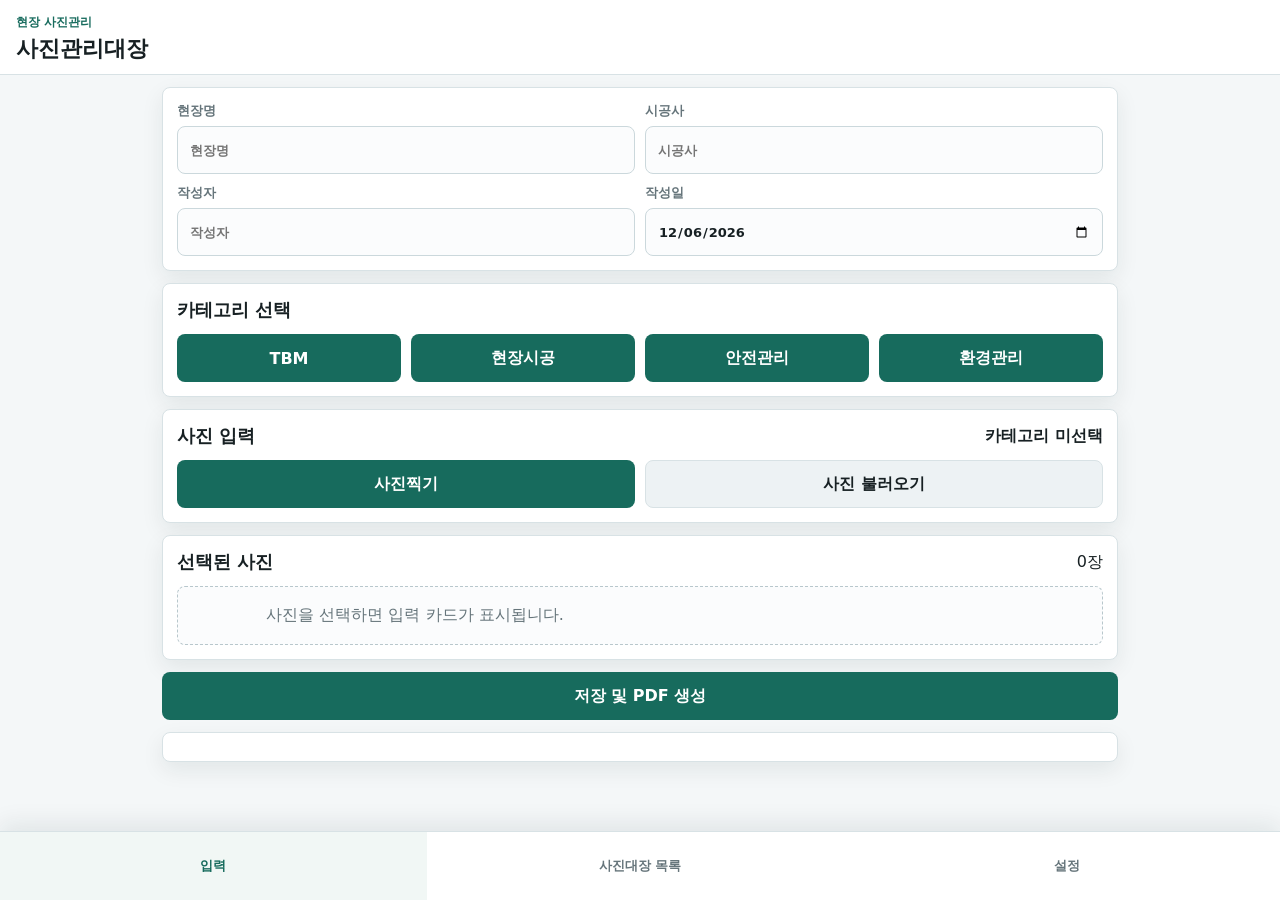
==== photo-management/index.html @ 71dcc1f5 "Add photo management app" ====
<!doctype html>
<html lang="ko">
<head>
  <meta charset="utf-8">
  <meta name="viewport" content="width=device-width, initial-scale=1">
  <title>현장 사진관리대장</title>
  <style>
    :root {
      --bg: #f4f7f8;
      --panel: #fff;
      --text: #172023;
      --muted: #66757b;
      --line: #d8e2e5;
      --primary: #176b5d;
      --primary-dark: #0f5146;
      --danger: #b42318;
      --soft: #eaf5f2;
      --shadow: 0 8px 22px rgba(17, 35, 42, .08);
    }
    * { box-sizing: border-box; }
    body { margin: 0; background: var(--bg); color: var(--text); font-family: system-ui, -apple-system, "Malgun Gothic", sans-serif; }
    button, input, select, textarea { font: inherit; }
    button { min-height: 48px; border: 0; border-radius: 8px; padding: 0 14px; color: #fff; background: var(--primary); font-weight: 800; cursor: pointer; }
    button:disabled { opacity: .65; cursor: wait; }
    button.secondary { color: var(--text); background: #edf2f4; border: 1px solid var(--line); }
    button.danger { color: var(--danger); background: #fff3f1; border: 1px solid #f0bbb4; }
    button.small { min-height: 40px; padding: 0 10px; font-size: 13px; }
    header { position: sticky; top: 0; z-index: 10; padding: 14px 16px 10px; background: #fff; border-bottom: 1px solid var(--line); }
    h1, h2, h3, p { margin: 0; }
    h1 { font-size: 22px; }
    h2 { font-size: 18px; }
    h3 { font-size: 15px; }
    .eyebrow { color: var(--primary); font-size: 12px; font-weight: 900; margin-bottom: 3px; }
    main { width: min(100%, 980px); margin: 0 auto; padding: 12px 12px 92px; display: grid; gap: 12px; }
    .panel { background: var(--panel); border: 1px solid var(--line); border-radius: 8px; padding: 14px; box-shadow: var(--shadow); }
    .section-title { display: flex; align-items: center; justify-content: space-between; gap: 10px; margin-bottom: 12px; }
    .grid { display: grid; gap: 10px; }
    .grid.two { grid-template-columns: 1fr 1fr; }
    .grid.four { grid-template-columns: repeat(4, 1fr); }
    label { display: grid; gap: 6px; color: var(--muted); font-size: 13px; font-weight: 800; }
    input, select, textarea { width: 100%; min-height: 48px; border: 1px solid #cbd8dc; border-radius: 8px; padding: 10px 12px; background: #fbfcfd; color: var(--text); }
    textarea { min-height: 78px; resize: vertical; }
    input:focus, select:focus, textarea:focus { outline: 0; border-color: var(--primary); box-shadow: 0 0 0 3px rgba(23, 107, 93, .14); }
    .category-grid, .action-grid { display: grid; grid-template-columns: repeat(2, 1fr); gap: 10px; }
    .category-button.active { background: var(--primary-dark); }
    .view { display: none; }
    .view.active { display: grid; gap: 12px; }
    .hidden-file { display: none; }
    .photo-list { display: grid; gap: 12px; }
    .photo-card { background: #fff; border: 1px solid var(--line); border-radius: 8px; overflow: hidden; box-shadow: var(--shadow); }
    .photo-card img { width: 100%; aspect-ratio: 4 / 3; object-fit: cover; display: block; background: #dfe8eb; }
    .photo-card .body { display: grid; gap: 10px; padding: 12px; }
    .photo-card .card-head { display: flex; justify-content: space-between; align-items: center; gap: 10px; }
    .empty { padding: 18px; border: 1px dashed #b8c7cc; border-radius: 8px; color: var(--muted); text-align: center; background: #fbfcfd; }
    .loading { position: fixed; inset: 0; z-index: 50; display: none; align-items: center; justify-content: center; background: rgba(9, 25, 29, .48); color: #fff; font-weight: 900; }
    .loading.show { display: flex; }
    .toast { position: fixed; right: 14px; bottom: 84px; left: 14px; z-index: 60; display: none; padding: 13px 14px; border-radius: 8px; color: #fff; background: rgba(12, 29, 33, .94); text-align: center; font-weight: 800; }
    .toast.show { display: block; }
    .result-box { display: grid; gap: 8px; }
    .pdf-item { display: grid; gap: 10px; padding: 12px; border: 1px solid var(--line); border-radius: 8px; background: #fbfcfd; }
    .pdf-meta { color: var(--muted); font-size: 13px; }
    .pdf-actions { display: grid; grid-template-columns: repeat(3, 1fr); gap: 8px; }
    .status { padding: 10px 12px; border-radius: 8px; color: var(--primary-dark); background: var(--soft); font-weight: 800; }
    .bottom-nav { position: fixed; right: 0; bottom: 0; left: 0; z-index: 20; display: grid; grid-template-columns: repeat(3, 1fr); background: #fff; border-top: 1px solid var(--line); box-shadow: 0 -8px 22px rgba(17,35,42,.08); }
    .nav-button { min-height: 68px; color: var(--muted); background: #fff; border-radius: 0; font-size: 13px; }
    .nav-button.active { color: var(--primary); background: #f1f7f5; }
    @media (min-width: 760px) {
      .photo-list { grid-template-columns: repeat(2, minmax(0, 1fr)); }
      .category-grid { grid-template-columns: repeat(4, 1fr); }
    }
    @media (max-width: 520px) {
      .grid.two, .grid.four, .action-grid, .pdf-actions { grid-template-columns: 1fr; }
      .section-title { align-items: stretch; flex-direction: column; }
    }
  </style>
</head>
<body>
  <header>
    <p class="eyebrow">현장 사진관리</p>
    <h1>사진관리대장</h1>
  </header>

  <main>
    <section id="mainView" class="view active">
      <section class="panel grid">
        <div class="grid two">
          <label>현장명<input id="siteName" placeholder="현장명"></label>
          <label>시공사<input id="contractor" placeholder="시공사"></label>
          <label>작성자<input id="writer" placeholder="작성자"></label>
          <label>작성일<input id="mainDate" type="date"></label>
        </div>
      </section>

      <section class="panel">
        <div class="section-title"><h2>카테고리 선택</h2></div>
        <div class="category-grid">
          <button class="category-button" data-category="TBM">TBM</button>
          <button class="category-button" data-category="현장시공">현장시공</button>
          <button class="category-button" data-category="안전관리">안전관리</button>
          <button class="category-button" data-category="환경관리">환경관리</button>
        </div>
      </section>

      <section class="panel">
        <div class="section-title"><h2>사진 입력</h2><strong id="categoryLabel">카테고리 미선택</strong></div>
        <div class="action-grid">
          <button id="cameraButton" type="button">사진찍기</button>
          <button id="galleryButton" class="secondary" type="button">사진 불러오기</button>
        </div>
        <input id="cameraInput" class="hidden-file" type="file" accept="image/*" capture="environment">
        <input id="galleryInput" class="hidden-file" type="file" accept="image/*" multiple>
      </section>

      <section class="panel">
        <div class="section-title"><h2>선택된 사진</h2><span id="photoCount">0장</span></div>
        <div id="photoList" class="photo-list empty">사진을 선택하면 입력 카드가 표시됩니다.</div>
      </section>

      <button id="saveButton" type="button">저장 및 PDF 생성</button>
      <section id="saveResult" class="panel result-box" hidden></section>
    </section>

    <section id="listView" class="view">
      <section class="panel">
        <div class="section-title"><h2>사진대장 목록</h2><button id="searchPdfButton" class="small" type="button">조회</button></div>
        <div class="grid four">
          <label>카테고리<select id="filterCategory"></select></label>
          <label>현장명<input id="filterSiteName" placeholder="현장명"></label>
          <label>날짜<input id="filterDate" type="date"></label>
          <label>삭제 포함
            <select id="includeDeleted">
              <option value="false">미포함</option>
              <option value="true">포함</option>
            </select>
          </label>
        </div>
      </section>
      <section class="panel result-box" id="pdfList">조회 결과가 표시됩니다.</section>
    </section>

    <section id="settingsView" class="view">
      <section class="panel grid">
        <div class="section-title"><h2>기준정보 설정</h2><button id="saveSettingsButton" class="small" type="button">저장</button></div>
        <label>Google Apps Script 웹앱 URL<input id="apiUrl" placeholder="https://script.google.com/macros/s/.../exec"></label>
        <button id="setupButton" class="secondary" type="button">시트/폴더 초기화</button>
        <p class="status">GitHub Pages에서 사용하려면 Apps Script 웹앱 URL을 저장하세요.</p>
      </section>
    </section>
  </main>

  <nav class="bottom-nav">
    <button class="nav-button active" data-view="mainView">입력</button>
    <button class="nav-button" data-view="listView">사진대장 목록</button>
    <button class="nav-button" data-view="settingsView">설정</button>
  </nav>

  <div id="loading" class="loading">저장중입니다...</div>
  <div id="toast" class="toast"></div>

  <script>
    const CATEGORIES = ["TBM", "현장시공", "안전관리", "환경관리"];
    const SIMPLE_CATEGORIES = ["TBM", "안전관리", "환경관리"];
    const STORAGE = {
      apiUrl: "photoBook.apiUrl",
      siteName: "photoBook.siteName",
      contractor: "photoBook.contractor",
      writer: "photoBook.writer"
    };
    const state = { category: "", photos: [], saving: false };
    const $ = (selector) => document.querySelector(selector);
    const $$ = (selector) => Array.from(document.querySelectorAll(selector));

    document.addEventListener("DOMContentLoaded", init);

    function init() {
      setDefaults();
      bindEvents();
      renderCategoryOptions();
      renderPhotos();
    }

    function setDefaults() {
      $("#mainDate").value = today();
      $("#siteName").value = localStorage.getItem(STORAGE.siteName) || "";
      $("#contractor").value = localStorage.getItem(STORAGE.contractor) || "";
      $("#writer").value = localStorage.getItem(STORAGE.writer) || "";
      $("#apiUrl").value = localStorage.getItem(STORAGE.apiUrl) || "";
    }

    function bindEvents() {
      $$(".nav-button").forEach((button) => button.addEventListener("click", () => showView(button.dataset.view)));
      $$(".category-button").forEach((button) => button.addEventListener("click", () => selectCategory(button.dataset.category)));
      $("#cameraButton").addEventListener("click", () => $("#cameraInput").click());
      $("#galleryButton").addEventListener("click", () => $("#galleryInput").click());
      $("#cameraInput").addEventListener("change", handleFiles);
      $("#galleryInput").addEventListener("change", handleFiles);
      $("#saveButton").addEventListener("click", savePhotos);
      $("#searchPdfButton").addEventListener("click", loadPdfList);
      $("#saveSettingsButton").addEventListener("click", saveSettings);
      $("#setupButton").addEventListener("click", setupBackend);
      ["siteName", "contractor", "writer"].forEach((id) => $("#" + id).addEventListener("change", saveHeaderLocal));
    }

    function showView(viewId) {
      $$(".view").forEach((view) => view.classList.toggle("active", view.id === viewId));
      $$(".nav-button").forEach((button) => button.classList.toggle("active", button.dataset.view === viewId));
      if (viewId === "listView") loadPdfList();
    }

    function selectCategory(category) {
      state.category = category;
      $$(".category-button").forEach((button) => button.classList.toggle("active", button.dataset.category === category));
      $("#categoryLabel").textContent = category;
      state.photos.forEach((photo) => photo.category = category);
      renderPhotos();
    }

    function renderCategoryOptions() {
      $("#filterCategory").innerHTML = `<option value="">전체</option>` + CATEGORIES.map((category) => `<option value="${category}">${category}</option>`).join("");
    }

    async function handleFiles(event) {
      if (!state.category) {
        toast("카테고리를 먼저 선택해 주세요.");
        event.target.value = "";
        return;
      }
      const files = Array.from(event.target.files || []);
      for (const file of files) {
        const resized = await resizeImage(file);
        state.photos.push({
          id: crypto.randomUUID ? crypto.randomUUID() : `P-${Date.now()}-${Math.random()}`,
          category: state.category,
          fileName: file.name.replace(/\.[^.]+$/, ".jpg"),
          dataUrl: resized.dataUrl,
          base64: resized.base64,
          mimeType: "image/jpeg",
          date: $("#mainDate").value || today(),
          workType: "",
          location: "",
          content: ""
        });
      }
      event.target.value = "";
      renderPhotos();
    }

    function renderPhotos() {
      $("#photoCount").textContent = `${state.photos.length}장`;
      if (!state.photos.length) {
        $("#photoList").className = "photo-list empty";
        $("#photoList").textContent = "사진을 선택하면 입력 카드가 표시됩니다.";
        return;
      }
      $("#photoList").className = "photo-list";
      $("#photoList").innerHTML = state.photos.map((photo, index) => renderPhotoCard(photo, index)).join("");
    }

    function renderPhotoCard(photo, index) {
      const isBuild = photo.category === "현장시공";
      return `
        <article class="photo-card">
          <img src="${photo.dataUrl}" alt="선택 사진 ${index + 1}">
          <div class="body">
            <div class="card-head">
              <strong>${index + 1}. ${photo.category}</strong>
              <button class="danger small" type="button" onclick="removePhoto('${photo.id}')">삭제</button>
            </div>
            ${isBuild ? `
              <label>공종<input value="${escapeHtml(photo.workType)}" oninput="updatePhoto('${photo.id}', 'workType', this.value)" placeholder="예: 미장공사"></label>
              <label>부위<input value="${escapeHtml(photo.location)}" oninput="updatePhoto('${photo.id}', 'location', this.value)" placeholder="예: 1층 복도"></label>
            ` : ""}
            <label>일시<input type="date" value="${photo.date}" onchange="updatePhoto('${photo.id}', 'date', this.value)"></label>
            <label>내용<textarea rows="2" oninput="updatePhoto('${photo.id}', 'content', this.value)" placeholder="내용을 입력하세요">${escapeHtml(photo.content)}</textarea></label>
          </div>
        </article>
      `;
    }

    window.updatePhoto = function(id, key, value) {
      const photo = state.photos.find((item) => item.id === id);
      if (photo) photo[key] = value;
    };

    window.removePhoto = function(id) {
      state.photos = state.photos.filter((item) => item.id !== id);
      renderPhotos();
    };

    async function resizeImage(file) {
      const bitmap = await createImageBitmap(file);
      const max = 1600;
      const scale = Math.min(1, max / Math.max(bitmap.width, bitmap.height));
      const canvas = document.createElement("canvas");
      canvas.width = Math.round(bitmap.width * scale);
      canvas.height = Math.round(bitmap.height * scale);
      const ctx = canvas.getContext("2d");
      ctx.drawImage(bitmap, 0, 0, canvas.width, canvas.height);
      const dataUrl = canvas.toDataURL("image/jpeg", 0.8);
      return { dataUrl, base64: dataUrl.split(",")[1] };
    }

    async function savePhotos() {
      if (state.saving) return;
      if (!validateBase()) return;
      if (!state.category) return toast("카테고리를 선택해 주세요.");
      if (!state.photos.length) return toast("사진을 먼저 선택해 주세요.");
      const invalid = state.photos.find((photo) => !photo.content || !photo.date || (photo.category === "현장시공" && (!photo.workType || !photo.location)));
      if (invalid) return toast("사진별 필수 입력값을 확인해 주세요.");
      if (!confirm("사진을 저장하시겠습니까?")) return;
      state.saving = true;
      $("#saveButton").disabled = true;
      showLoading(true);
      try {
        const payload = {
          siteName: $("#siteName").value.trim(),
          contractor: $("#contractor").value.trim(),
          writer: $("#writer").value.trim(),
          category: state.category,
          photos: state.photos.map((photo) => ({
            clientId: photo.id,
            fileName: photo.fileName,
            mimeType: photo.mimeType,
            base64: photo.base64,
            date: photo.date,
            workType: photo.category === "현장시공" ? photo.workType : "",
            location: photo.category === "현장시공" ? photo.location : "",
            content: photo.content
          }))
        };
        const result = await api("savePhotoBook", payload);
        state.photos = [];
        renderPhotos();
        renderSaveResult(result);
        toast("저장 및 PDF 생성이 완료되었습니다.");
      } catch (error) {
        toast(error.message || "저장에 실패했습니다.");
      } finally {
        state.saving = false;
        $("#saveButton").disabled = false;
        showLoading(false);
      }
    }

    function validateBase() {
      if (!$("#siteName").value.trim()) return toast("현장명을 입력해 주세요."), false;
      if (!$("#contractor").value.trim()) return toast("시공사를 입력해 주세요."), false;
      if (!$("#writer").value.trim()) return toast("작성자를 입력해 주세요."), false;
      saveHeaderLocal();
      return true;
    }

    function renderSaveResult(result) {
      $("#saveResult").hidden = false;
      $("#saveResult").innerHTML = `
        <strong>PDF 생성 완료</strong>
        <div class="pdf-meta">${escapeHtml(result.pdfFileName || "")}</div>
        <button type="button" onclick="window.open('${result.pdfUrl}', '_blank')">PDF 열기</button>
      `;
    }

    async function loadPdfList() {
      try {
        const result = await api("listPdfs", {
          category: $("#filterCategory").value,
          siteName: $("#filterSiteName").value.trim(),
          date: $("#filterDate").value,
          includeDeleted: $("#includeDeleted").value === "true"
        });
        renderPdfList(result.items || []);
      } catch (error) {
        $("#pdfList").innerHTML = `<div class="empty">${escapeHtml(error.message || "목록 조회 실패")}</div>`;
      }
    }

    function renderPdfList(items) {
      if (!items.length) {
        $("#pdfList").innerHTML = `<div class="empty">조회된 사진대장이 없습니다.</div>`;
        return;
      }
      $("#pdfList").innerHTML = items.map((item) => `
        <article class="pdf-item">
          <strong>${escapeHtml(item.createdAt || "")} · ${escapeHtml(item.category)} · ${escapeHtml(item.siteName)}</strong>
          <div class="pdf-meta">${escapeHtml(item.pdfFileName || "")}${item.isPdfDeleted === true || item.isPdfDeleted === "true" ? " · PDF 삭제됨" : ""}</div>
          <div class="pdf-actions">
            <button class="small" type="button" onclick="openPdf('${item.pdfUrl || ""}')">PDF 열기</button>
            <button class="danger small" type="button" onclick="deletePdf('${item.id}')">PDF 삭제</button>
            <button class="secondary small" type="button" onclick="regeneratePdf('${item.id}')">PDF 재생성</button>
          </div>
        </article>
      `).join("");
    }

    window.openPdf = function(url) {
      if (!url) return toast("열 수 있는 PDF가 없습니다.");
      window.open(url, "_blank");
    };

    window.deletePdf = async function(id) {
      if (!confirm("사진대장 PDF만 삭제됩니다. 원본사진은 삭제되지 않습니다. 삭제하시겠습니까?")) return;
      showLoading(true, "삭제중입니다...");
      try {
        await api("deletePdf", { id });
        toast("PDF를 삭제했습니다. 원본사진은 유지됩니다.");
        await loadPdfList();
      } catch (error) {
        toast(error.message || "PDF 삭제 실패");
      } finally {
        showLoading(false);
      }
    };

    window.regeneratePdf = async function(id) {
      showLoading(true, "PDF 재생성중입니다...");
      try {
        const result = await api("regeneratePdf", { id });
        toast("PDF를 재생성했습니다.");
        if (result.pdfUrl) window.open(result.pdfUrl, "_blank");
        await loadPdfList();
      } catch (error) {
        toast(error.message || "PDF 재생성 실패");
      } finally {
        showLoading(false);
      }
    };

    async function setupBackend() {
      try {
        await api("setup", {});
        toast("시트와 Drive 폴더를 확인했습니다.");
      } catch (error) {
        toast(error.message || "초기화 실패");
      }
    }

    async function api(action, payload) {
      const url = $("#apiUrl").value.trim() || localStorage.getItem(STORAGE.apiUrl);
      if (!url) throw new Error("설정에서 Apps Script 웹앱 URL을 입력해 주세요.");
      const response = await fetch(url, {
        method: "POST",
        headers: { "Content-Type": "text/plain;charset=utf-8" },
        body: JSON.stringify({ action, payload })
      });
      const data = await response.json();
      if (!data.ok) throw new Error(data.message || "서버 오류");
      return data.data || {};
    }

    function saveSettings() {
      localStorage.setItem(STORAGE.apiUrl, $("#apiUrl").value.trim());
      saveHeaderLocal();
      toast("설정을 저장했습니다.");
    }

    function saveHeaderLocal() {
      localStorage.setItem(STORAGE.siteName, $("#siteName").value.trim());
      localStorage.setItem(STORAGE.contractor, $("#contractor").value.trim());
      localStorage.setItem(STORAGE.writer, $("#writer").value.trim());
    }

    function showLoading(show, text = "저장중입니다...") {
      $("#loading").textContent = text;
      $("#loading").classList.toggle("show", show);
    }

    function toast(message) {
      const el = $("#toast");
      el.textContent = message;
      el.classList.add("show");
      clearTimeout(toast.timer);
      toast.timer = setTimeout(() => el.classList.remove("show"), 2600);
    }

    function today() {
      const d = new Date();
      d.setMinutes(d.getMinutes() - d.getTimezoneOffset());
      return d.toISOString().slice(0, 10);
    }

    function escapeHtml(value) {
      return String(value ?? "").replace(/[&<>"']/g, (char) => ({ "&": "&amp;", "<": "&lt;", ">": "&gt;", '"': "&quot;", "'": "&#039;" }[char]));
    }
  </script>
</body>
</html>
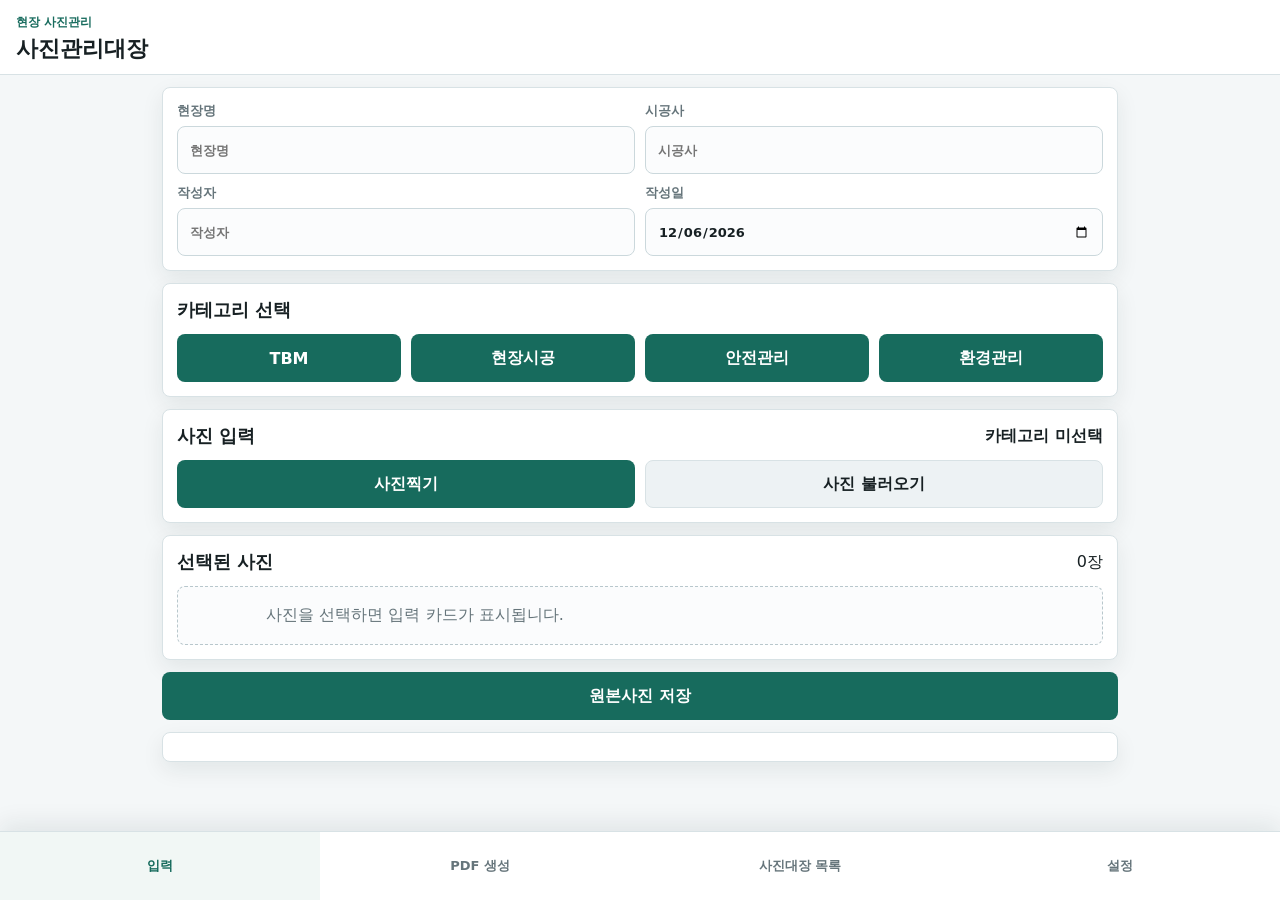
==== commit 516ad740: "Separate photo upload and PDF generation" ====
--- a/photo-management/index.html
+++ b/photo-management/index.html
@@ -48,6 +48,7 @@
     .hidden-file { display: none; }
     .photo-list { display: grid; gap: 12px; }
     .photo-card { background: #fff; border: 1px solid var(--line); border-radius: 8px; overflow: hidden; box-shadow: var(--shadow); }
+    .photo-card.selected { border-color: var(--primary); box-shadow: 0 0 0 3px rgba(23,107,93,.16); }
     .photo-card img { width: 100%; aspect-ratio: 4 / 3; object-fit: cover; display: block; background: #dfe8eb; }
     .photo-card .body { display: grid; gap: 10px; padding: 12px; }
     .photo-card .card-head { display: flex; justify-content: space-between; align-items: center; gap: 10px; }
@@ -61,7 +62,7 @@
     .pdf-meta { color: var(--muted); font-size: 13px; }
     .pdf-actions { display: grid; grid-template-columns: repeat(3, 1fr); gap: 8px; }
     .status { padding: 10px 12px; border-radius: 8px; color: var(--primary-dark); background: var(--soft); font-weight: 800; }
-    .bottom-nav { position: fixed; right: 0; bottom: 0; left: 0; z-index: 20; display: grid; grid-template-columns: repeat(3, 1fr); background: #fff; border-top: 1px solid var(--line); box-shadow: 0 -8px 22px rgba(17,35,42,.08); }
+    .bottom-nav { position: fixed; right: 0; bottom: 0; left: 0; z-index: 20; display: grid; grid-template-columns: repeat(4, 1fr); background: #fff; border-top: 1px solid var(--line); box-shadow: 0 -8px 22px rgba(17,35,42,.08); }
     .nav-button { min-height: 68px; color: var(--muted); background: #fff; border-radius: 0; font-size: 13px; }
     .nav-button.active { color: var(--primary); background: #f1f7f5; }
     @media (min-width: 760px) {
@@ -116,8 +117,28 @@
         <div id="photoList" class="photo-list empty">사진을 선택하면 입력 카드가 표시됩니다.</div>
       </section>
 
-      <button id="saveButton" type="button">저장 및 PDF 생성</button>
+      <button id="saveButton" type="button">원본사진 저장</button>
       <section id="saveResult" class="panel result-box" hidden></section>
+    </section>
+
+    <section id="pdfCreateView" class="view">
+      <section class="panel">
+        <div class="section-title"><h2>사진대장 생성</h2><button id="loadSavedPhotosButton" class="small" type="button">사진 불러오기</button></div>
+        <div class="grid four">
+          <label>카테고리<select id="pdfSourceCategory"></select></label>
+          <label>현장명<input id="pdfSourceSiteName" placeholder="현장명"></label>
+          <label>사진 날짜<input id="pdfSourceDate" type="date"></label>
+          <label>선택수<input id="selectedPhotoCount" value="0장" readonly></label>
+        </div>
+      </section>
+      <section class="panel">
+        <div class="section-title">
+          <h2>저장된 원본사진 선택</h2>
+          <button id="createPdfButton" type="button">선택사진 PDF 생성</button>
+        </div>
+        <div id="savedPhotoList" class="photo-list empty">날짜와 카테고리를 선택하고 사진을 불러오세요.</div>
+      </section>
+      <section id="pdfCreateResult" class="panel result-box" hidden></section>
     </section>
 
     <section id="listView" class="view">
@@ -150,6 +171,7 @@
 
   <nav class="bottom-nav">
     <button class="nav-button active" data-view="mainView">입력</button>
+    <button class="nav-button" data-view="pdfCreateView">PDF 생성</button>
     <button class="nav-button" data-view="listView">사진대장 목록</button>
     <button class="nav-button" data-view="settingsView">설정</button>
   </nav>
@@ -166,7 +188,7 @@
       contractor: "photoBook.contractor",
       writer: "photoBook.writer"
     };
-    const state = { category: "", photos: [], saving: false };
+    const state = { category: "", photos: [], savedPhotos: [], selectedPhotoIds: new Set(), saving: false };
     const $ = (selector) => document.querySelector(selector);
     const $$ = (selector) => Array.from(document.querySelectorAll(selector));
 
@@ -181,6 +203,7 @@
 
     function setDefaults() {
       $("#mainDate").value = today();
+      $("#pdfSourceDate").value = today();
       $("#siteName").value = localStorage.getItem(STORAGE.siteName) || "";
       $("#contractor").value = localStorage.getItem(STORAGE.contractor) || "";
       $("#writer").value = localStorage.getItem(STORAGE.writer) || "";
@@ -195,6 +218,8 @@
       $("#cameraInput").addEventListener("change", handleFiles);
       $("#galleryInput").addEventListener("change", handleFiles);
       $("#saveButton").addEventListener("click", savePhotos);
+      $("#loadSavedPhotosButton").addEventListener("click", loadSavedPhotos);
+      $("#createPdfButton").addEventListener("click", createPdfFromSelected);
       $("#searchPdfButton").addEventListener("click", loadPdfList);
       $("#saveSettingsButton").addEventListener("click", saveSettings);
       $("#setupButton").addEventListener("click", setupBackend);
@@ -217,6 +242,9 @@
 
     function renderCategoryOptions() {
       $("#filterCategory").innerHTML = `<option value="">전체</option>` + CATEGORIES.map((category) => `<option value="${category}">${category}</option>`).join("");
+      $("#pdfSourceCategory").innerHTML = CATEGORIES.map((category) => `<option value="${category}">${category}</option>`).join("");
+      $("#pdfSourceCategory").value = "현장시공";
+      $("#pdfSourceSiteName").value = $("#siteName").value;
     }
 
     async function handleFiles(event) {
@@ -332,7 +360,7 @@
         state.photos = [];
         renderPhotos();
         renderSaveResult(result);
-        toast("저장 및 PDF 생성이 완료되었습니다.");
+        toast("원본사진 저장이 완료되었습니다.");
       } catch (error) {
         toast(error.message || "저장에 실패했습니다.");
       } finally {
@@ -353,10 +381,85 @@
     function renderSaveResult(result) {
       $("#saveResult").hidden = false;
       $("#saveResult").innerHTML = `
-        <strong>PDF 생성 완료</strong>
-        <div class="pdf-meta">${escapeHtml(result.pdfFileName || "")}</div>
-        <button type="button" onclick="window.open('${result.pdfUrl}', '_blank')">PDF 열기</button>
+        <strong>원본사진 저장 완료</strong>
+        <div class="pdf-meta">${Number(result.count || 0)}장이 Drive 원본사진 폴더와 PhotoDB에 저장되었습니다.</div>
+        <button type="button" onclick="showView('pdfCreateView')">사진대장 생성으로 이동</button>
       `;
+    }
+
+    async function loadSavedPhotos() {
+      const category = $("#pdfSourceCategory").value;
+      const siteName = $("#pdfSourceSiteName").value.trim() || $("#siteName").value.trim();
+      const date = $("#pdfSourceDate").value || today();
+      if (!category || !siteName || !date) return toast("카테고리, 현장명, 날짜를 확인해 주세요.");
+      showLoading(true, "사진 불러오는 중입니다...");
+      try {
+        const result = await api("listPhotos", { category, siteName, date });
+        state.savedPhotos = result.items || [];
+        state.selectedPhotoIds = new Set();
+        renderSavedPhotos();
+        toast(`${state.savedPhotos.length}장의 원본사진을 불러왔습니다.`);
+      } catch (error) {
+        toast(error.message || "사진 불러오기 실패");
+      } finally {
+        showLoading(false);
+      }
+    }
+
+    function renderSavedPhotos() {
+      $("#selectedPhotoCount").value = `${state.selectedPhotoIds.size}장`;
+      if (!state.savedPhotos.length) {
+        $("#savedPhotoList").className = "photo-list empty";
+        $("#savedPhotoList").textContent = "저장된 원본사진이 없습니다.";
+        return;
+      }
+      $("#savedPhotoList").className = "photo-list";
+      $("#savedPhotoList").innerHTML = state.savedPhotos.map((photo, index) => {
+        const selected = state.selectedPhotoIds.has(photo.id);
+        return `
+          <article class="photo-card ${selected ? "selected" : ""}">
+            <img src="${photo.thumbUrl || photo.originalImageUrl}" alt="저장사진 ${index + 1}">
+            <div class="body">
+              <div class="card-head">
+                <strong>${index + 1}. ${escapeHtml(photo.category)} · ${escapeHtml(photo.date)}</strong>
+                <label style="display:flex;align-items:center;gap:6px;color:var(--text);font-size:14px;"><input type="checkbox" ${selected ? "checked" : ""} onchange="toggleSavedPhoto('${photo.id}', this.checked)"> 선택</label>
+              </div>
+              ${photo.category === "현장시공" ? `<div class="pdf-meta">공종: ${escapeHtml(photo.workType || "")} · 부위: ${escapeHtml(photo.location || "")}</div>` : ""}
+              <div class="pdf-meta">${escapeHtml(photo.content || "")}</div>
+            </div>
+          </article>
+        `;
+      }).join("");
+    }
+
+    window.toggleSavedPhoto = function(id, checked) {
+      if (checked) state.selectedPhotoIds.add(id);
+      else state.selectedPhotoIds.delete(id);
+      renderSavedPhotos();
+    };
+
+    async function createPdfFromSelected() {
+      const ids = Array.from(state.selectedPhotoIds);
+      if (!ids.length) return toast("PDF에 넣을 사진을 선택해 주세요.");
+      if (!confirm("선택한 원본사진으로 사진대장 PDF를 생성하시겠습니까?")) return;
+      showLoading(true, "PDF 생성중입니다...");
+      try {
+        const result = await api("createPdfFromSelection", {
+          photoIds: ids,
+          siteName: $("#pdfSourceSiteName").value.trim() || $("#siteName").value.trim(),
+          contractor: $("#contractor").value.trim(),
+          writer: $("#writer").value.trim(),
+          category: $("#pdfSourceCategory").value
+        });
+        $("#pdfCreateResult").hidden = false;
+        $("#pdfCreateResult").innerHTML = `<strong>PDF 생성 완료</strong><div class="pdf-meta">${escapeHtml(result.pdfFileName || "")}</div><button type="button" onclick="window.open('${result.pdfUrl}', '_blank')">PDF 열기</button>`;
+        toast("PDF 생성이 완료되었습니다.");
+        if (result.pdfUrl) window.open(result.pdfUrl, "_blank");
+      } catch (error) {
+        toast(error.message || "PDF 생성 실패");
+      } finally {
+        showLoading(false);
+      }
     }
 
     async function loadPdfList() {
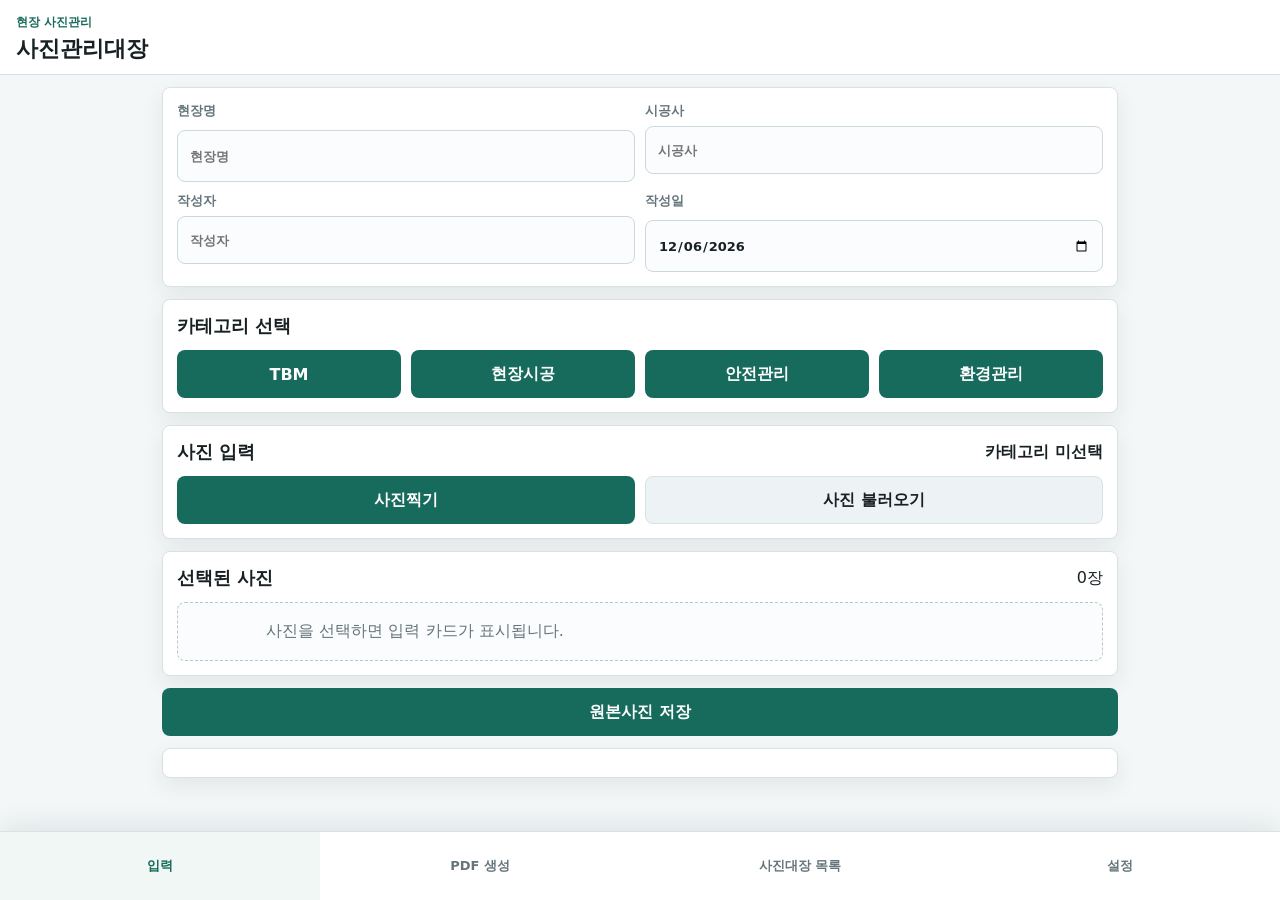
==== commit 6864335a: "Add photo entry suggestions" ====
--- a/photo-management/index.html
+++ b/photo-management/index.html
@@ -42,7 +42,12 @@
     textarea { min-height: 78px; resize: vertical; }
     input:focus, select:focus, textarea:focus { outline: 0; border-color: var(--primary); box-shadow: 0 0 0 3px rgba(23, 107, 93, .14); }
     .category-grid, .action-grid { display: grid; grid-template-columns: repeat(2, 1fr); gap: 10px; }
-    .category-button.active { background: var(--primary-dark); }
+    .category-button.active { background: #111; color: #fff; box-shadow: 0 0 0 3px rgba(0,0,0,.18); }
+    .suggest-wrap { display: grid; gap: 6px; }
+    .suggest-list { display: flex; flex-wrap: wrap; gap: 6px; padding-top: 2px; }
+    .suggest-chip { display: inline-flex; align-items: center; gap: 6px; max-width: 100%; min-height: 34px; padding: 0 6px 0 10px; border: 1px solid #b9c8cc; border-radius: 8px; color: var(--text); background: #fff; font-size: 13px; font-weight: 800; }
+    .suggest-chip span { overflow: hidden; text-overflow: ellipsis; white-space: nowrap; }
+    .suggest-chip .x { min-width: 26px; min-height: 26px; padding: 0; border-radius: 6px; color: var(--danger); background: #fff3f1; border: 1px solid #efc5bf; font-size: 13px; }
     .view { display: none; }
     .view.active { display: grid; gap: 12px; }
     .hidden-file { display: none; }
@@ -61,6 +66,7 @@
     .pdf-item { display: grid; gap: 10px; padding: 12px; border: 1px solid var(--line); border-radius: 8px; background: #fbfcfd; }
     .pdf-meta { color: var(--muted); font-size: 13px; }
     .pdf-actions { display: grid; grid-template-columns: repeat(3, 1fr); gap: 8px; }
+    .link-grid { display: grid; grid-template-columns: repeat(3, 1fr); gap: 8px; }
     .status { padding: 10px 12px; border-radius: 8px; color: var(--primary-dark); background: var(--soft); font-weight: 800; }
     .bottom-nav { position: fixed; right: 0; bottom: 0; left: 0; z-index: 20; display: grid; grid-template-columns: repeat(4, 1fr); background: #fff; border-top: 1px solid var(--line); box-shadow: 0 -8px 22px rgba(17,35,42,.08); }
     .nav-button { min-height: 68px; color: var(--muted); background: #fff; border-radius: 0; font-size: 13px; }
@@ -70,7 +76,7 @@
       .category-grid { grid-template-columns: repeat(4, 1fr); }
     }
     @media (max-width: 520px) {
-      .grid.two, .grid.four, .action-grid, .pdf-actions { grid-template-columns: 1fr; }
+      .grid.two, .grid.four, .action-grid, .pdf-actions, .link-grid { grid-template-columns: 1fr; }
       .section-title { align-items: stretch; flex-direction: column; }
     }
   </style>
@@ -86,8 +92,18 @@
       <section class="panel grid">
         <div class="grid two">
           <label>현장명<input id="siteName" placeholder="현장명"></label>
-          <label>시공사<input id="contractor" placeholder="시공사"></label>
-          <label>작성자<input id="writer" placeholder="작성자"></label>
+          <label>시공사
+            <div class="suggest-wrap">
+              <input id="contractor" placeholder="시공사">
+              <div id="contractorSuggestions" class="suggest-list"></div>
+            </div>
+          </label>
+          <label>작성자
+            <div class="suggest-wrap">
+              <input id="writer" placeholder="작성자">
+              <div id="writerSuggestions" class="suggest-list"></div>
+            </div>
+          </label>
           <label>작성일<input id="mainDate" type="date"></label>
         </div>
       </section>
@@ -123,7 +139,10 @@
 
     <section id="pdfCreateView" class="view">
       <section class="panel">
-        <div class="section-title"><h2>사진대장 생성</h2><button id="loadSavedPhotosButton" class="small" type="button">사진 불러오기</button></div>
+        <div class="section-title">
+          <h2>사진대장 생성</h2>
+          <button id="loadSavedPhotosButton" class="small" type="button">사진 불러오기</button>
+        </div>
         <div class="grid four">
           <label>카테고리<select id="pdfSourceCategory"></select></label>
           <label>현장명<input id="pdfSourceSiteName" placeholder="현장명"></label>
@@ -139,6 +158,12 @@
         <div id="savedPhotoList" class="photo-list empty">날짜와 카테고리를 선택하고 사진을 불러오세요.</div>
       </section>
       <section id="pdfCreateResult" class="panel result-box" hidden></section>
+      <section class="panel result-box">
+        <div class="section-title"><h2>Drive 바로가기</h2><button id="refreshFolderLinksButton" class="small secondary" type="button">새로고침</button></div>
+        <div id="folderLinks" class="link-grid">
+          <button class="secondary" type="button" disabled>폴더 정보를 불러오세요</button>
+        </div>
+      </section>
     </section>
 
     <section id="listView" class="view">
@@ -186,9 +211,10 @@
       apiUrl: "photoBook.apiUrl",
       siteName: "photoBook.siteName",
       contractor: "photoBook.contractor",
-      writer: "photoBook.writer"
-    };
-    const state = { category: "", photos: [], savedPhotos: [], selectedPhotoIds: new Set(), saving: false };
+      writer: "photoBook.writer",
+      historyPrefix: "photoBook.history."
+    };
+    const state = { category: "", photos: [], savedPhotos: [], selectedPhotoIds: new Set(), folderLinks: null, saving: false };
     const $ = (selector) => document.querySelector(selector);
     const $$ = (selector) => Array.from(document.querySelectorAll(selector));
 
@@ -199,6 +225,7 @@
       bindEvents();
       renderCategoryOptions();
       renderPhotos();
+      loadFolderLinks({ silent: true });
     }
 
     function setDefaults() {
@@ -220,10 +247,13 @@
       $("#saveButton").addEventListener("click", savePhotos);
       $("#loadSavedPhotosButton").addEventListener("click", loadSavedPhotos);
       $("#createPdfButton").addEventListener("click", createPdfFromSelected);
+      $("#refreshFolderLinksButton").addEventListener("click", () => loadFolderLinks({ silent: false }));
+      $("#pdfSourceCategory").addEventListener("change", renderFolderLinks);
       $("#searchPdfButton").addEventListener("click", loadPdfList);
       $("#saveSettingsButton").addEventListener("click", saveSettings);
       $("#setupButton").addEventListener("click", setupBackend);
       ["siteName", "contractor", "writer"].forEach((id) => $("#" + id).addEventListener("change", saveHeaderLocal));
+      bindHeaderSuggestions();
     }
 
     function showView(viewId) {
@@ -245,6 +275,7 @@
       $("#pdfSourceCategory").innerHTML = CATEGORIES.map((category) => `<option value="${category}">${category}</option>`).join("");
       $("#pdfSourceCategory").value = "현장시공";
       $("#pdfSourceSiteName").value = $("#siteName").value;
+      renderFolderLinks();
     }
 
     async function handleFiles(event) {
@@ -295,11 +326,26 @@
               <button class="danger small" type="button" onclick="removePhoto('${photo.id}')">삭제</button>
             </div>
             ${isBuild ? `
-              <label>공종<input value="${escapeHtml(photo.workType)}" oninput="updatePhoto('${photo.id}', 'workType', this.value)" placeholder="예: 미장공사"></label>
-              <label>부위<input value="${escapeHtml(photo.location)}" oninput="updatePhoto('${photo.id}', 'location', this.value)" placeholder="예: 1층 복도"></label>
+              <label>공종
+                <div class="suggest-wrap">
+                  <input value="${escapeHtml(photo.workType)}" onfocus="renderPhotoSuggestions('${photo.id}', 'workType', this.value)" oninput="updatePhoto('${photo.id}', 'workType', this.value); renderPhotoSuggestions('${photo.id}', 'workType', this.value)" placeholder="예: 미장공사">
+                  <div id="${suggestionBoxId(photo.id, 'workType')}" class="suggest-list"></div>
+                </div>
+              </label>
+              <label>부위
+                <div class="suggest-wrap">
+                  <input value="${escapeHtml(photo.location)}" onfocus="renderPhotoSuggestions('${photo.id}', 'location', this.value)" oninput="updatePhoto('${photo.id}', 'location', this.value); renderPhotoSuggestions('${photo.id}', 'location', this.value)" placeholder="예: 1층 복도">
+                  <div id="${suggestionBoxId(photo.id, 'location')}" class="suggest-list"></div>
+                </div>
+              </label>
             ` : ""}
             <label>일시<input type="date" value="${photo.date}" onchange="updatePhoto('${photo.id}', 'date', this.value)"></label>
-            <label>내용<textarea rows="2" oninput="updatePhoto('${photo.id}', 'content', this.value)" placeholder="내용을 입력하세요">${escapeHtml(photo.content)}</textarea></label>
+            <label>내용
+              <div class="suggest-wrap">
+                <textarea rows="2" onfocus="renderPhotoSuggestions('${photo.id}', 'content', this.value)" oninput="updatePhoto('${photo.id}', 'content', this.value); renderPhotoSuggestions('${photo.id}', 'content', this.value)" placeholder="내용을 입력하세요">${escapeHtml(photo.content)}</textarea>
+                <div id="${suggestionBoxId(photo.id, 'content')}" class="suggest-list"></div>
+              </div>
+            </label>
           </div>
         </article>
       `;
@@ -357,6 +403,7 @@
           }))
         };
         const result = await api("savePhotoBook", payload);
+        rememberSaveValues(payload);
         state.photos = [];
         renderPhotos();
         renderSaveResult(result);
@@ -385,7 +432,39 @@
         <div class="pdf-meta">${Number(result.count || 0)}장이 Drive 원본사진 폴더와 PhotoDB에 저장되었습니다.</div>
         <button type="button" onclick="showView('pdfCreateView')">사진대장 생성으로 이동</button>
       `;
-    }
+      loadFolderLinks({ silent: true });
+    }
+
+    async function loadFolderLinks(options = {}) {
+      const hasUrl = ($("#apiUrl").value.trim() || localStorage.getItem(STORAGE.apiUrl));
+      if (!hasUrl) return;
+      try {
+        const result = await api("getFolderLinks", {});
+        state.folderLinks = result;
+        renderFolderLinks();
+        if (!options.silent) toast("Drive 폴더 바로가기를 불러왔습니다.");
+      } catch (error) {
+        if (!options.silent) toast(error.message || "폴더 바로가기 불러오기 실패");
+      }
+    }
+
+    function renderFolderLinks() {
+      if (!state.folderLinks) {
+        $("#folderLinks").innerHTML = `<button class="secondary" type="button" onclick="loadFolderLinks()">Drive 폴더 정보 불러오기</button>`;
+        return;
+      }
+      $("#folderLinks").innerHTML = `
+        <button class="secondary" type="button" onclick="openExternal('${state.folderLinks.originalRoot || ""}')">원본사진 폴더</button>
+        <button type="button" onclick="openExternal('${state.folderLinks.pdfRoot || ""}')">PDF사진대장 폴더</button>
+      `;
+    }
+
+    window.loadFolderLinks = loadFolderLinks;
+
+    window.openExternal = function(url) {
+      if (!url) return toast("열 수 있는 폴더 주소가 없습니다.");
+      window.open(url, "_blank");
+    };
 
     async function loadSavedPhotos() {
       const category = $("#pdfSourceCategory").value;
@@ -452,7 +531,8 @@
           category: $("#pdfSourceCategory").value
         });
         $("#pdfCreateResult").hidden = false;
-        $("#pdfCreateResult").innerHTML = `<strong>PDF 생성 완료</strong><div class="pdf-meta">${escapeHtml(result.pdfFileName || "")}</div><button type="button" onclick="window.open('${result.pdfUrl}', '_blank')">PDF 열기</button>`;
+        const folderUrl = state.folderLinks?.pdf?.[$("#pdfSourceCategory").value] || state.folderLinks?.pdfRoot || "";
+        $("#pdfCreateResult").innerHTML = `<strong>PDF 생성 완료</strong><div class="pdf-meta">${escapeHtml(result.pdfFileName || "")}</div><button type="button" onclick="window.open('${result.pdfUrl}', '_blank')">PDF 열기</button><button class="secondary" type="button" onclick="openExternal('${folderUrl}')">사진대장 폴더 열기</button>`;
         toast("PDF 생성이 완료되었습니다.");
         if (result.pdfUrl) window.open(result.pdfUrl, "_blank");
       } catch (error) {
@@ -529,7 +609,9 @@
 
     async function setupBackend() {
       try {
-        await api("setup", {});
+        const result = await api("setup", {});
+        state.folderLinks = result.folders || null;
+        renderFolderLinks();
         toast("시트와 Drive 폴더를 확인했습니다.");
       } catch (error) {
         toast(error.message || "초기화 실패");
@@ -552,6 +634,7 @@
     function saveSettings() {
       localStorage.setItem(STORAGE.apiUrl, $("#apiUrl").value.trim());
       saveHeaderLocal();
+      loadFolderLinks({ silent: true });
       toast("설정을 저장했습니다.");
     }
 
@@ -559,6 +642,113 @@
       localStorage.setItem(STORAGE.siteName, $("#siteName").value.trim());
       localStorage.setItem(STORAGE.contractor, $("#contractor").value.trim());
       localStorage.setItem(STORAGE.writer, $("#writer").value.trim());
+      addHistory("contractor", $("#contractor").value.trim());
+      addHistory("writer", $("#writer").value.trim());
+    }
+
+    function bindHeaderSuggestions() {
+      [
+        { input: "contractor", box: "contractorSuggestions", key: "contractor" },
+        { input: "writer", box: "writerSuggestions", key: "writer" }
+      ].forEach((item) => {
+        const input = $("#" + item.input);
+        input.addEventListener("focus", () => renderHeaderSuggestions(item.key, item.input, item.box));
+        input.addEventListener("input", () => renderHeaderSuggestions(item.key, item.input, item.box));
+        input.addEventListener("change", () => addHistory(item.key, input.value.trim()));
+      });
+    }
+
+    function renderHeaderSuggestions(key, inputId, boxId) {
+      const input = $("#" + inputId);
+      renderSuggestions(boxId, key, input.value, (value) => {
+        input.value = value;
+        addHistory(key, value);
+        saveHeaderLocal();
+        renderHeaderSuggestions(key, inputId, boxId);
+      });
+    }
+
+    function rememberSaveValues(payload) {
+      addHistory("contractor", payload.contractor);
+      addHistory("writer", payload.writer);
+      payload.photos.forEach((photo) => {
+        addHistory("workType", photo.workType);
+        addHistory("location", photo.location);
+        addHistory("content", photo.content);
+      });
+    }
+
+    function addHistory(key, value) {
+      const clean = String(value || "").trim();
+      if (!clean) return;
+      const values = getHistory(key).filter((item) => item !== clean);
+      values.unshift(clean);
+      localStorage.setItem(STORAGE.historyPrefix + key, JSON.stringify(values.slice(0, 30)));
+    }
+
+    function getHistory(key) {
+      try {
+        return JSON.parse(localStorage.getItem(STORAGE.historyPrefix + key) || "[]").filter(Boolean);
+      } catch (error) {
+        return [];
+      }
+    }
+
+    function removeHistory(key, value) {
+      const values = getHistory(key).filter((item) => item !== value);
+      localStorage.setItem(STORAGE.historyPrefix + key, JSON.stringify(values));
+    }
+
+    function suggestionBoxId(photoId, key) {
+      return `suggest-${photoId}-${key}`;
+    }
+
+    window.renderPhotoSuggestions = function(photoId, key, filter = "") {
+      renderSuggestions(suggestionBoxId(photoId, key), key, filter, (value) => {
+        const photo = state.photos.find((item) => item.id === photoId);
+        if (photo) photo[key] = value;
+        renderPhotos();
+      });
+    };
+
+    function renderSuggestions(boxId, key, filter, onPick) {
+      const box = $("#" + cssEscape(boxId));
+      if (!box) return;
+      const keyword = String(filter || "").trim();
+      const values = getHistory(key)
+        .filter((value) => !keyword || value.toLowerCase().startsWith(keyword.toLowerCase()))
+        .slice(0, 8);
+      if (!values.length) {
+        box.innerHTML = "";
+        return;
+      }
+      box.innerHTML = values.map((value) => {
+        const encoded = encodeURIComponent(value);
+        return `
+          <div class="suggest-chip" role="button" tabindex="0" onclick="pickSuggestion('${boxId}', '${key}', '${encoded}')">
+            <span>${escapeHtml(value)}</span>
+            <button class="x" type="button" onclick="event.stopPropagation(); deleteSuggestion('${boxId}', '${key}', '${encoded}')">X</button>
+          </div>
+        `;
+      }).join("");
+      box._onPick = onPick;
+    }
+
+    window.pickSuggestion = function(boxId, key, encoded) {
+      const value = decodeURIComponent(encoded);
+      const box = $("#" + cssEscape(boxId));
+      if (box?._onPick) box._onPick(value);
+    };
+
+    window.deleteSuggestion = function(boxId, key, encoded) {
+      removeHistory(key, decodeURIComponent(encoded));
+      const box = $("#" + cssEscape(boxId));
+      if (box) box.innerHTML = "";
+    };
+
+    function cssEscape(value) {
+      if (window.CSS && CSS.escape) return CSS.escape(value);
+      return String(value).replace(/([ !"#$%&'()*+,./:;<=>?@[\\\]^`{|}~])/g, "\\$1");
     }
 
     function showLoading(show, text = "저장중입니다...") {
